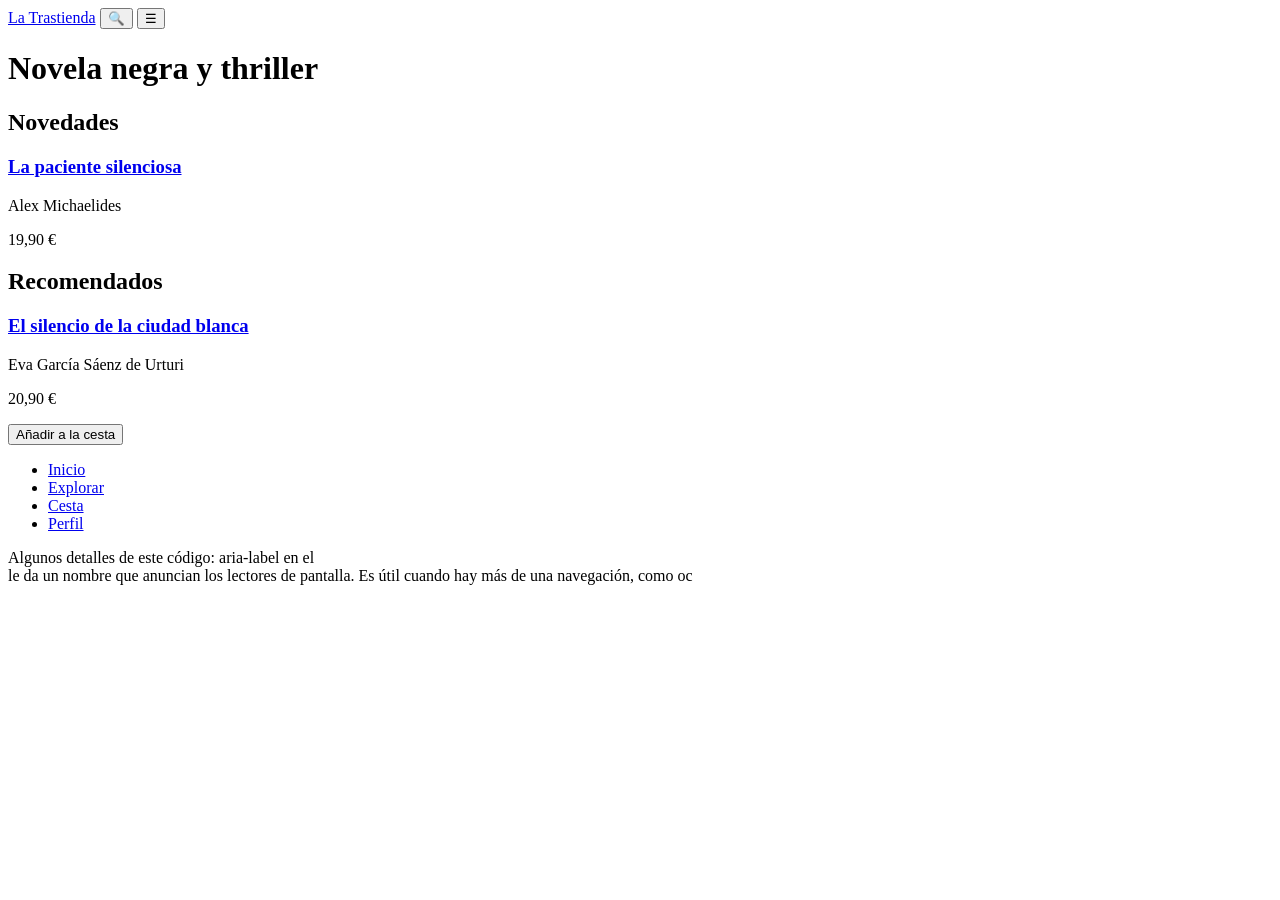
==== index.html @ 0af83543 "Primer commit" ====
<body>
  <header>
    <a href="index.html">La Trastienda</a>
    <button type="button" aria-label="Buscar">🔍</button>
    <button type="button" aria-label="Abrir menú">☰</button>
  </header>

  <main>
    <h1>Novela negra y thriller</h1>

    <section>
      <h2>Novedades</h2>
      <article>
        <h3><a href="detalle.html">La paciente silenciosa</a></h3>
        <p>Alex Michaelides</p>
        <p>19,90 €</p>
      </article>
      <!-- más tarjetas -->
    </section>

    <section>
      <h2>Recomendados</h2>
      <article>
        <h3><a href="detalle.html">El silencio de la ciudad blanca</a></h3>
        <p>Eva García Sáenz de Urturi</p>
        <p>20,90 €</p>
        <button type="button">Añadir a la cesta</button>
      </article>
      <!-- más tarjetas -->
    </section>
  </main>

  <nav aria-label="Secciones de la app">
    <ul>
      <li><a href="index.html" aria-current="page">Inicio</a></li>
      <li><a href="explorar.html">Explorar</a></li>
      <li><a href="carrito.html">Cesta</a></li>
      <li><a href="perfil.html">Perfil</a></li>
    </ul>
  </nav>
</body>
Algunos detalles de este código:

aria-label en el <nav> le da un nombre que anuncian los lectores de pantalla. Es útil cuando hay más de una navegación, como oc
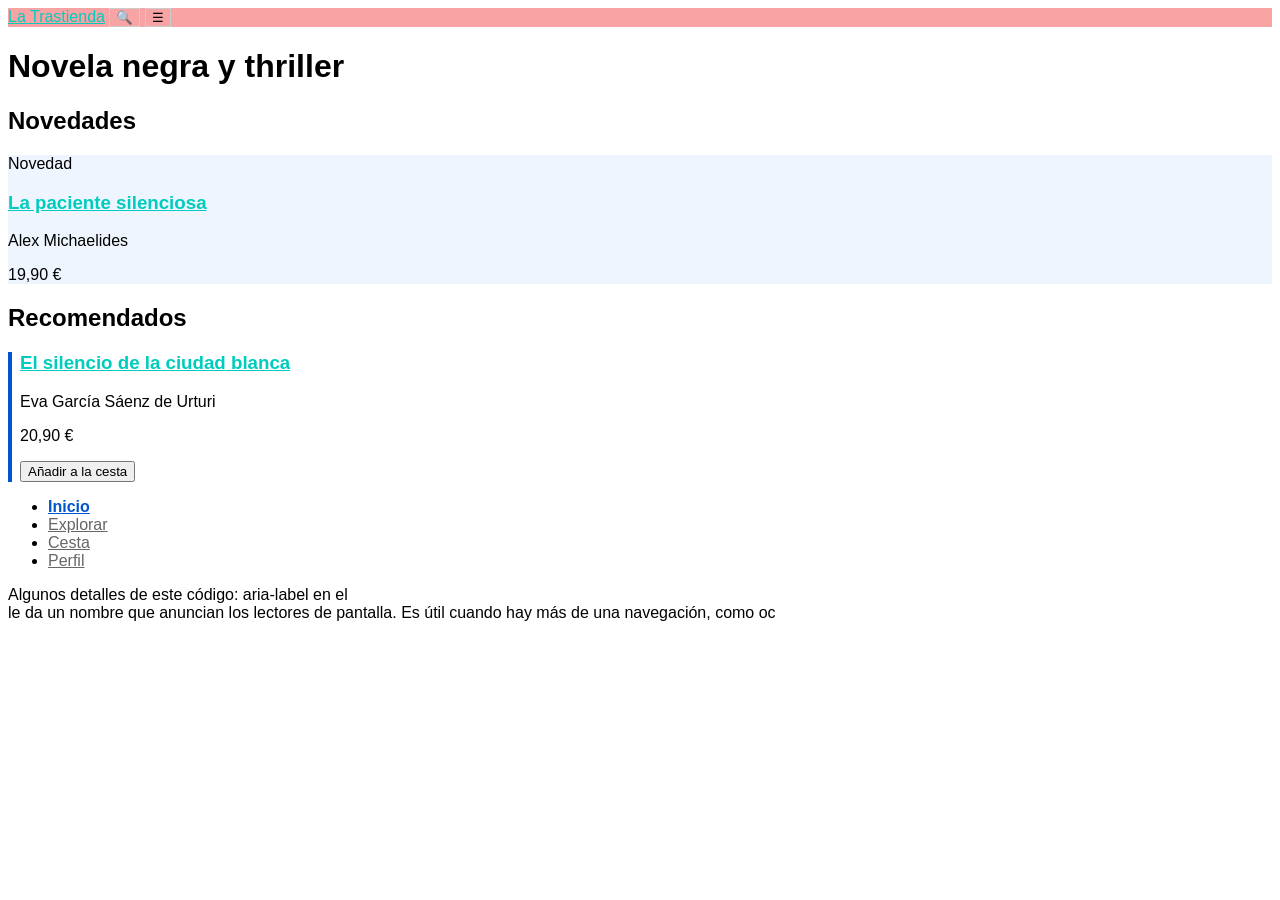
==== commit 090d6d65: "apartado 2" ====
--- a/index.html
+++ b/index.html
@@ -1,33 +1,35 @@
 <body>
   <header>
+    <link rel="stylesheet" href="css/style.css">
     <a href="index.html">La Trastienda</a>
     <button type="button" aria-label="Buscar">🔍</button>
     <button type="button" aria-label="Abrir menú">☰</button>
-  </header>
+    
+</header>
 
   <main>
     <h1>Novela negra y thriller</h1>
 
-    <section>
-      <h2>Novedades</h2>
-      <article>
-        <h3><a href="detalle.html">La paciente silenciosa</a></h3>
-        <p>Alex Michaelides</p>
-        <p>19,90 €</p>
-      </article>
-      <!-- más tarjetas -->
-    </section>
+  <section>
+  <h2>Novedades</h2>
+  <article>
+    <span class="badge">Novedad</span>
+    <h3><a href="detalle.html">La paciente silenciosa</a></h3>
+    <p>Alex Michaelides</p>
+    <p>19,90 €</p>
+  </article>
+</section>
 
-    <section>
-      <h2>Recomendados</h2>
-      <article>
-        <h3><a href="detalle.html">El silencio de la ciudad blanca</a></h3>
-        <p>Eva García Sáenz de Urturi</p>
-        <p>20,90 €</p>
-        <button type="button">Añadir a la cesta</button>
-      </article>
-      <!-- más tarjetas -->
-    </section>
+<section>
+  <h2>Recomendados</h2>
+  <article class="card">
+    <span class="badge"></span>
+    <h3><a href="detalle.html">El silencio de la ciudad blanca</a></h3>
+    <p>Eva García Sáenz de Urturi</p>
+    <p>20,90 €</p>
+    <button type="button">Añadir a la cesta</button>
+  </article>
+</section>
   </main>
 
   <nav aria-label="Secciones de la app">
--- a/css/style.css
+++ b/css/style.css
@@ -0,0 +1,52 @@
+body {
+  font-family: Arial, sans-serif;
+  color: #000000;
+}
+
+header {
+  background-color: #f9a4a4;
+}
+
+a {
+  color: #00ccbe;
+}
+nav a[aria-current="page"] {
+  color: #0055cc;
+  font-weight: bold;
+}
+nav a[aria-current="page"] {
+  color: #0055cc;
+  font-weight: bold;
+}
+
+nav a:not([aria-current="page"]) {
+  color: #666666;
+}
+
+nav a:hover {
+  color: #0055cc;
+}
+
+nav a:focus-visible {
+  outline: 2px solid #0055cc;
+  outline-offset: 2px;
+}
+
+h2 + .card {
+  border-left: 4px solid #0055cc;
+  padding-left: 8px;
+}
+
+.badge:empty {
+  display: none;
+}
+
+article:has(.badge:not(:empty)) {
+  background-color: #eef5ff;
+}
+
+button[aria-label] {
+  background-color: transparent;
+  border: 1px solid #cccccc;
+  cursor: pointer;
+}
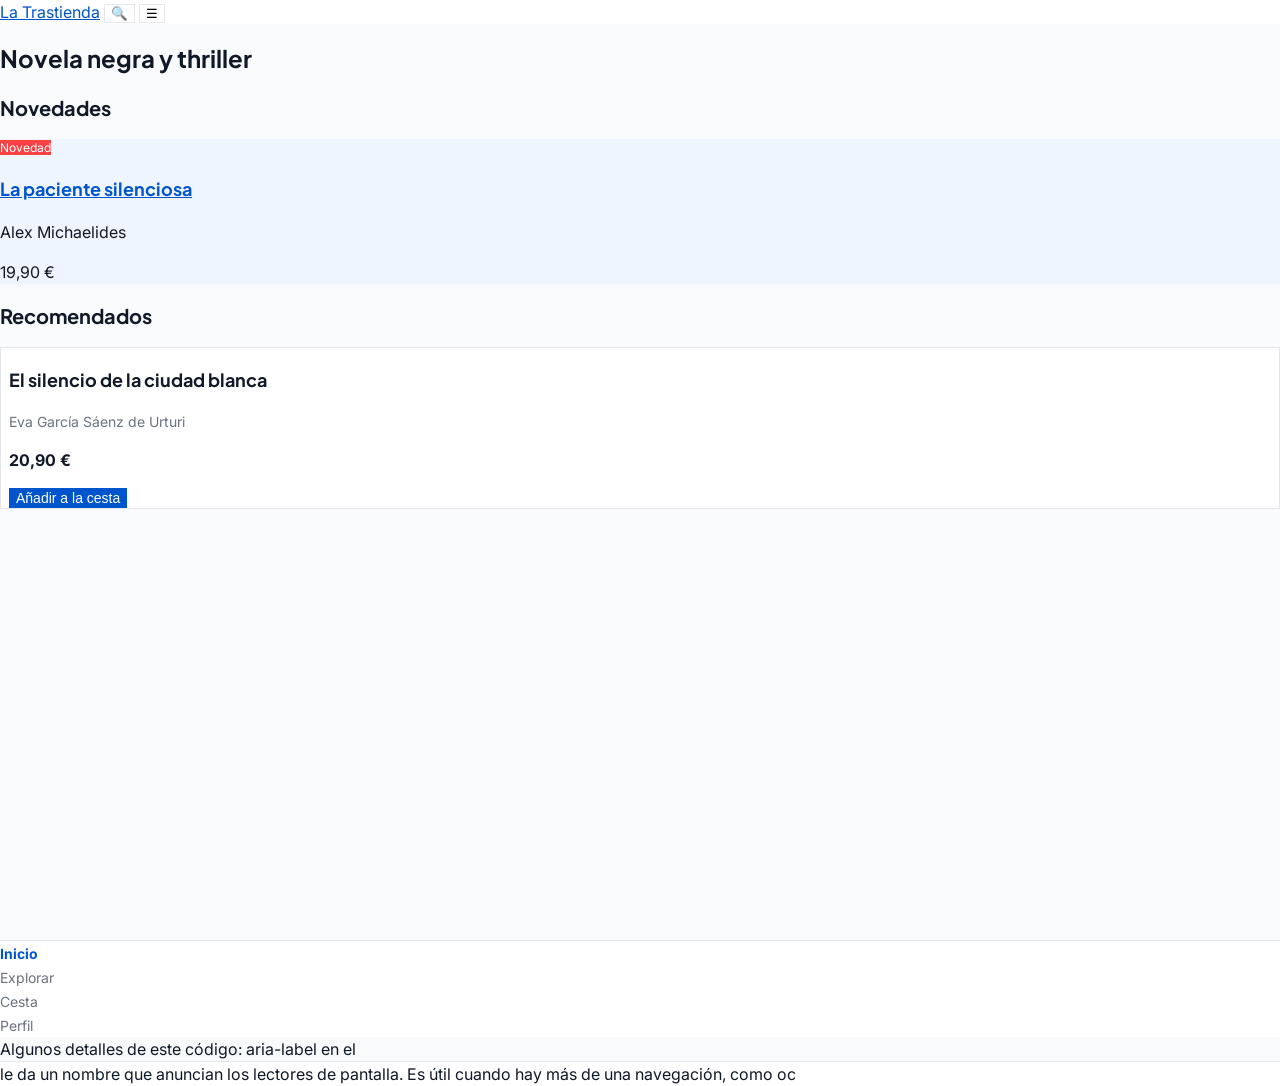
==== commit 9f83c315: "apartado 5" ====
--- a/index.html
+++ b/index.html
@@ -1,5 +1,8 @@
 <body>
   <header>
+    <link rel="preconnect" href="https://fonts.googleapis.com">
+  <link rel="preconnect" href="https://fonts.gstatic.com" crossorigin>
+  <link href="https://fonts.googleapis.com/css2?family=Inter:wght@400;600;700&family=Plus+Jakarta+Sans:wght@700&display=swap" rel="stylesheet"> 
     <link rel="stylesheet" href="css/style.css">
     <a href="index.html">La Trastienda</a>
     <button type="button" aria-label="Buscar">🔍</button>
--- a/css/style.css
+++ b/css/style.css
@@ -1,52 +1,163 @@
+:root {
+  --color-primary-50: #eef5ff;
+  --color-primary-100: #d9e8ff;
+  --color-primary-500: #0055cc;
+  --color-primary-700: #003d99;
+  --color-primary-900: #002255;
+
+  --color-neutral-50: #f9fafb;
+  --color-neutral-100: #f3f4f6;
+  --color-neutral-200: #e5e7eb;
+  --color-neutral-500: #6b7280;
+  --color-neutral-700: #374151;
+  --color-neutral-900: #111827;
+
+  --bg-page: var(--color-neutral-50);
+  --bg-card: #ffffff;
+  --text-main: var(--color-neutral-900);
+  --text-muted: var(--color-neutral-500);
+  --brand: var(--color-primary-500);
+  --border-subtle: var(--color-neutral-200);
+
+  --color-accent-oklch: oklch(65% 0.22 25);
+
+  --font-body: 'Inter', system-ui, sans-serif;
+  --font-display: 'Plus Jakarta Sans', system-ui, sans-serif;
+
+  --text-xs: 0.75rem;
+  --text-sm: 0.875rem;
+  --text-base: 1rem;
+  --text-lg: 1.125rem;
+  --text-xl: 1.25rem;
+  --text-2xl: 1.5rem;
+  --text-3xl: 1.875rem;
+}
+
 body {
-  font-family: Arial, sans-serif;
-  color: #000000;
+  font-family: var(--font-body);
+  font-size: var(--text-base);
+  line-height: 1.5;
+  background-color: var(--bg-page);
+  color: var(--text-main);
+  margin: 0;
+}
+
+main {
+  min-height: 100dvh;
+}
+
+h1, h2, h3 {
+  font-family: var(--font-display);
+}
+
+h1 {
+  font-size: var(--text-2xl);
+}
+
+h2 {
+  font-size: var(--text-xl);
+}
+
+h3 {
+  font-size: var(--text-lg);
+}
+
+p {
+  max-width: 65ch;
 }
 
 header {
-  background-color: #f9a4a4;
+  background-color: var(--bg-card);
 }
 
 a {
-  color: #00ccbe;
-}
-nav a[aria-current="page"] {
-  color: #0055cc;
-  font-weight: bold;
-}
-nav a[aria-current="page"] {
-  color: #0055cc;
-  font-weight: bold;
+  color: var(--brand);
 }
 
-nav a:not([aria-current="page"]) {
-  color: #666666;
+button[aria-label] {
+  background-color: transparent;
+  border: 1px solid var(--border-subtle);
+  cursor: pointer;
 }
 
-nav a:hover {
-  color: #0055cc;
-}
-
-nav a:focus-visible {
-  outline: 2px solid #0055cc;
-  outline-offset: 2px;
-}
-
-h2 + .card {
-  border-left: 4px solid #0055cc;
-  padding-left: 8px;
+.badge {
+  background-color: var(--color-accent-oklch);
+  color: var(--bg-card);
+  font-size: var(--text-xs);
 }
 
 .badge:empty {
   display: none;
 }
 
-article:has(.badge:not(:empty)) {
-  background-color: #eef5ff;
+h2 + .card {
+  border-left: 4px solid var(--brand);
+  padding-left: 0.5rem;
 }
 
-button[aria-label] {
-  background-color: transparent;
-  border: 1px solid #cccccc;
-  cursor: pointer;
+article:has(.badge:not(:empty)) {
+  background-color: var(--color-primary-50);
 }
+
+article.card {
+  background-color: var(--bg-card);
+  border: 1px solid var(--border-subtle);
+
+  h3 {
+    color: var(--text-main);
+
+    a {
+      color: var(--text-main);
+      text-decoration: none;
+    }
+  }
+
+  p {
+    color: var(--text-muted);
+    font-size: var(--text-sm);
+  }
+
+  p:last-of-type {
+    color: var(--text-main);
+    font-size: var(--text-base);
+    font-weight: bold;
+  }
+
+  button {
+    background-color: var(--brand);
+    color: var(--bg-card);
+    border: 1px solid var(--brand);
+    font-size: var(--text-sm);
+  }
+}
+
+nav {
+  background-color: var(--bg-card);
+  border-top: 1px solid var(--border-subtle);
+
+  ul {
+    list-style: none;
+    padding: 0;
+    margin: 0;
+  }
+
+  a {
+    color: var(--text-muted);
+    text-decoration: none;
+    font-size: var(--text-sm);
+
+    &[aria-current="page"] {
+      color: var(--brand);
+      font-weight: 700;
+    }
+
+    &:hover {
+      color: var(--text-main);
+    }
+
+    &:focus-visible {
+      outline: 2px solid var(--brand);
+      outline-offset: 2px;
+    }
+  }
+}
